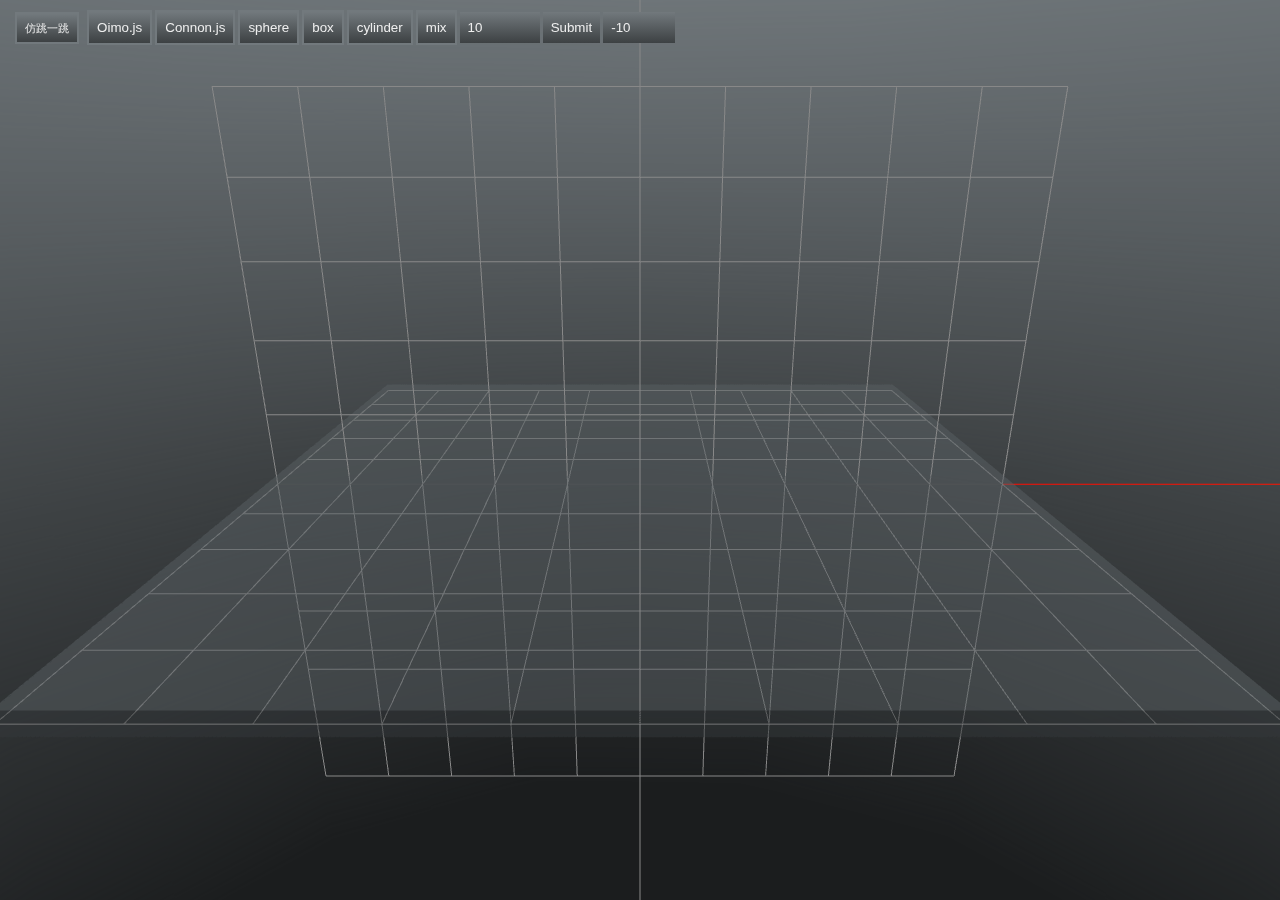
==== demo.html @ 67907a36 "cannon" ====
<!DOCTYPE html>
<html lang="en">
<head>
    <title>WEBGL物理引擎（仿跳一跳）</title>
<meta charset="utf-8">
<meta name="viewport" content="width=device-width, user-scalable=no, minimum-scale=1.0, maximum-scale=1.0">
<meta http-equiv="X-UA-Compatible" content="IE=11" />

<link rel="stylesheet" href="./css/main.css">
<script type="text/javascript" src="./js/libs/three.js"></script>
<script type="text/javascript" src="./js/libs/OrbitControls.js"></script>
<script type="text/javascript" src="./js/loaders/d3_threeD.js"></script>
<script src="./js/libs/cannon.min.js"></script>
<script src="./js/libs/oimo.min.js"></script>
<script src="./js/physics.js"></script>
</head>
<body>
<canvas id="canvas"></canvas>
<div id='interface'>
    <a href="./index.html">仿跳一跳</a>
    
    <input type="button" value="Oimo.js" onClick=go(0)>
    <input type="button" value="Connon.js" onClick=go(1)>
    <input type="button" value="sphere" onClick=populate(1)>
    <input type="button" value="box" onClick=populate(2)>
    <input type="button" value="cylinder" onClick=populate(3)>
    <input type="button" value="mix" onClick=populate(4)>
    <input type="number" name="quantity" min="10" max="2000" value="10"  id='MaxNumber'>
    <input type="submit" onClick=populate()>
    <input type="number" name="gravity" min="-20" max="20" value="-10" id='gravity' onChange=gravity() >
</div>
<div id='info'></div>
<script>
main.init();
function populate(n) {
    main.populate(n);
}
function go(n){
    main.flag=n;
    main.init();
}
</script>
</body>
</html>
---- css/main.css ----
* {  margin: 0; padding: 0; border: 0;}
body{ background-color: #3D4143; overflow: hidden; color:#EEEEEE; font-family:Arial; font-size: 11px;}
canvas{ position: absolute; top:0; left:0; pointer-events:auto; width:100%; height:100%; }
input{ margin:0; padding:8px; background:linear-gradient(#72797D , #3D4143); color:#EEEEEE; font-family:Arial;}
input[type='button'] {border: 2px solid #72797D; cursor: pointer;}
input[type='button']:hover{border: 2px solid #72797D; cursor: pointer;background: #11BBFF; color:#000000;}
#interface{ position: absolute; left:10px; top:10px; width:100%; height:20px; }
#info{ pointer-events:none; position: absolute; left:10px; top:60px; width: 400px; height: 400px; font-family:monospace;}
#link{ position: absolute; left:0; bottom:0; width:100%; height:30px; font-size:14px; word-spacing:10px; text-align:right; margin-left:-30px; font-weight:bold; }
.link{ position: absolute; left:0; bottom:0; width:100%; height:30px; font-size:14px; word-spacing:10px; text-align:right; margin-left:-30px; font-weight:bold; }
a {margin: 10px 10px;}
a:link {color: #EEEEEE; text-decoration: none;}
a:visited {color: #EEEEEE; text-decoration: none;}
a:hover {color: #11BBFF; text-decoration: none;}
a:active {color: #11BBFF; text-decoration: none;}

#ribbon{
    position: absolute; top:-50px; right:48px;
    width:30px; height:200px; background:none; 
    pointer-events:auto; cursor:pointer;
    -ms-transform: rotate(-45deg);
    -webkit-transform: rotate(-45deg);
    transform: rotate(-45deg);
}


a {
	margin: 5px;
	text-decoration: none;
  padding: 8px;
  background: linear-gradient(#72797D , #3D4143);
  color: #EEEEEE;
	font-family: Arial;
	border: 2px solid #72797D;
	cursor: pointer;
	z-index: 10;
}
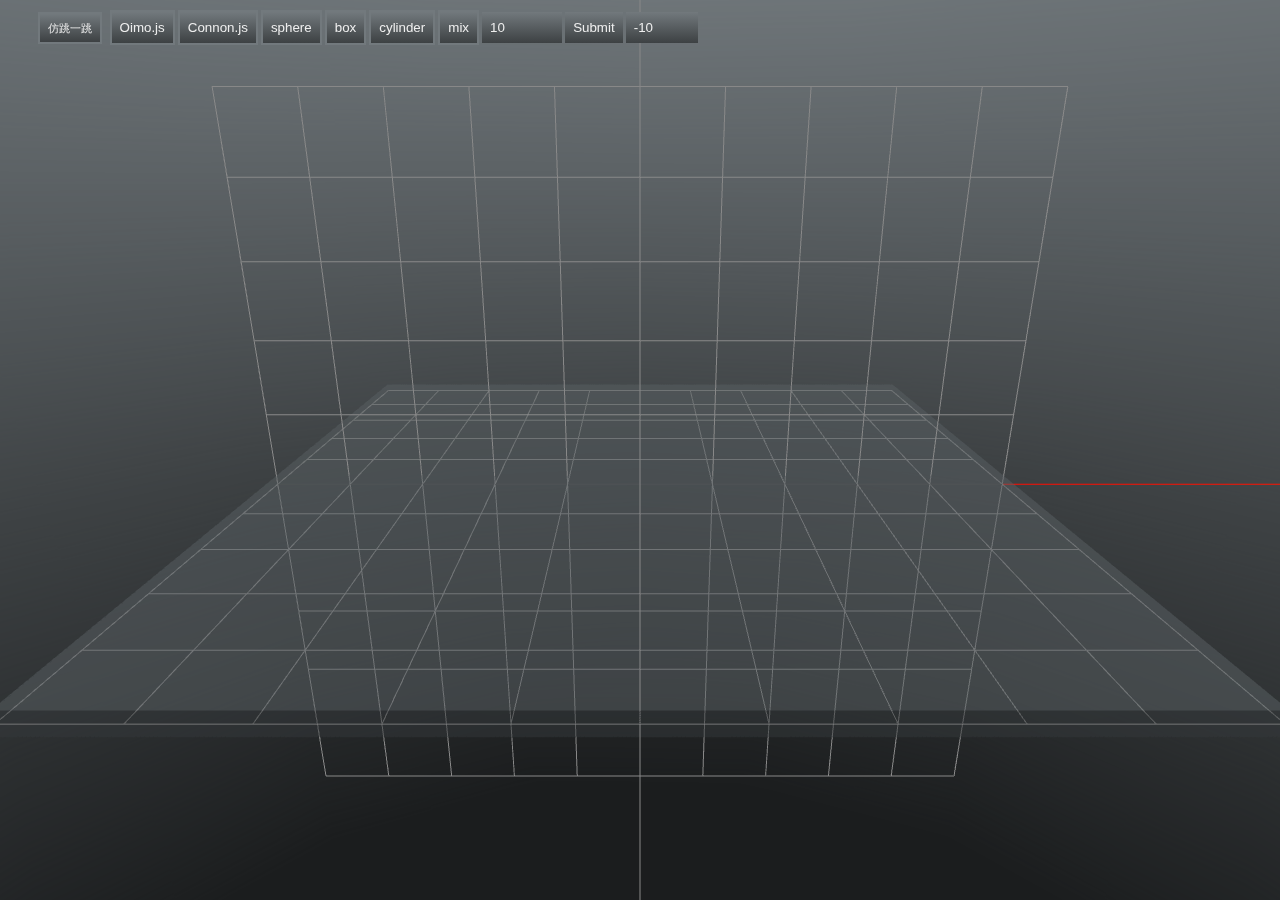
==== commit cd49e313: "'yuan'" ====
--- a/demo.html
+++ b/demo.html
@@ -17,6 +17,7 @@
 <body>
 <canvas id="canvas"></canvas>
 <div id='interface'>
+    <i class="iconfont">&#xe601;</i>
     <a href="./index.html">仿跳一跳</a>
     
     <input type="button" value="Oimo.js" onClick=go(0)>
--- a/css/main.css
+++ b/css/main.css
@@ -4,7 +4,7 @@
 input{ margin:0; padding:8px; background:linear-gradient(#72797D , #3D4143); color:#EEEEEE; font-family:Arial;}
 input[type='button'] {border: 2px solid #72797D; cursor: pointer;}
 input[type='button']:hover{border: 2px solid #72797D; cursor: pointer;background: #11BBFF; color:#000000;}
-#interface{ position: absolute; left:10px; top:10px; width:100%; height:20px; }
+#interface{ position: absolute; left:10px; top:10px; width:100%; height:20px;  z-index: 2; }
 #info{ pointer-events:none; position: absolute; left:10px; top:60px; width: 400px; height: 400px; font-family:monospace;}
 #link{ position: absolute; left:0; bottom:0; width:100%; height:30px; font-size:14px; word-spacing:10px; text-align:right; margin-left:-30px; font-weight:bold; }
 .link{ position: absolute; left:0; bottom:0; width:100%; height:30px; font-size:14px; word-spacing:10px; text-align:right; margin-left:-30px; font-weight:bold; }
@@ -34,4 +34,103 @@
 	border: 2px solid #72797D;
 	cursor: pointer;
 	z-index: 10;
+}
+
+@font-face {
+  font-family: 'iconfont';  /* project id 1106408 */
+  src: url('//at.alicdn.com/t/font_1106408_tehy5fu6mkr.eot');
+  src: url('//at.alicdn.com/t/font_1106408_tehy5fu6mkr.eot?#iefix') format('embedded-opentype'),
+  url('//at.alicdn.com/t/font_1106408_tehy5fu6mkr.woff2') format('woff2'),
+  url('//at.alicdn.com/t/font_1106408_tehy5fu6mkr.woff') format('woff'),
+  url('//at.alicdn.com/t/font_1106408_tehy5fu6mkr.ttf') format('truetype'),
+  url('//at.alicdn.com/t/font_1106408_tehy5fu6mkr.svg#iconfont') format('svg');
+}
+
+.iconfont{
+  font-family:"iconfont" !important;
+  font-size:25px;font-style:normal;
+  /* -webkit-font-smoothing: antialiased;
+  -webkit-text-stroke-width: 0.2px;
+  -moz-osx-font-smoothing: grayscale; */
+  font-weight: bold;
+  top: 5px;
+  position: relative;
+  text-shadow: 0 0 4px rgba(0,0,0,.267);
+}
+
+/* 跳一跳 */
+
+.mask{
+	display: none;
+	flex-direction: column;
+	justify-content: center;
+	align-items: center;
+	position: fixed;
+	width: 100%;
+	height: 100%;
+  background: rgba(0,0,0,0.4);
+  z-index: 3;
+}
+.content{
+	display: flex;
+	flex-direction: column;
+	align-items: center;
+	justify-content: center;
+	width: 500px;
+	height: 500px;
+	border-radius: 20px;
+	background: rgba(0,0,0,0.4);
+	border: 5px solid rgba(255,255,255,0.05);
+
+}
+.score-container{
+	color: #ffffff;
+	text-align: center;
+}
+.title{
+  font-size: 20px;
+  font-weight: bold;
+  color: rgba(255,255,255,0.6);
+}
+.score{
+	font-size: 100px;
+	font-weight: bold;
+	margin-top: 20px;
+}
+button.restart{
+	width: 200px;
+	height: 40px;
+	border-radius: 20px;
+	background: white;
+	border: none;
+  font-weight: bold;
+  font-size: 20px;
+  cursor: pointer;
+}
+button.restart:hover{
+	color:#232323;
+}
+.info{
+  margin: 20px 0;
+  position: absolute;
+  text-align: center;
+  opacity: 0.2;
+  width:100%;
+  z-index: 3;
+}
+.info a{
+  display: block;
+  font-size: 16px;
+  line-height: 28px;
+  color: #ffffff;
+  text-decoration: none;
+}
+a.title{
+  font-size: 20px;
+  font-weight: bold;
+}
+.score-gaming{
+	margin-top: 10px;
+	color: rgba(255,255,255,1);
+	font-size: 16px;
 }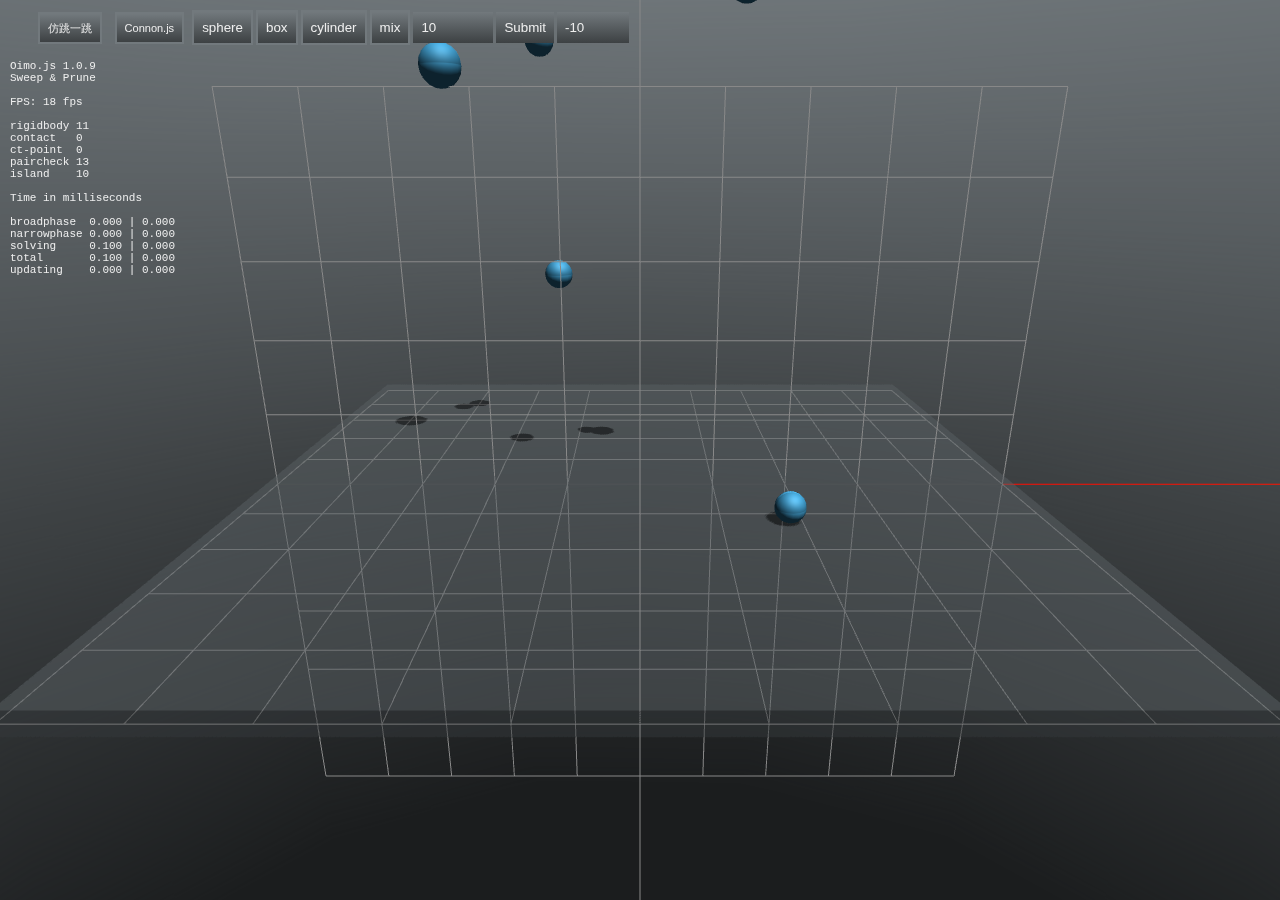
==== commit beb3fbb2: "'connom.js'" ====
--- a/demo.html
+++ b/demo.html
@@ -9,8 +9,6 @@
 <link rel="stylesheet" href="./css/main.css">
 <script type="text/javascript" src="./js/libs/three.js"></script>
 <script type="text/javascript" src="./js/libs/OrbitControls.js"></script>
-<script type="text/javascript" src="./js/loaders/d3_threeD.js"></script>
-<script src="./js/libs/cannon.min.js"></script>
 <script src="./js/libs/oimo.min.js"></script>
 <script src="./js/physics.js"></script>
 </head>
@@ -19,9 +17,7 @@
 <div id='interface'>
     <i class="iconfont">&#xe601;</i>
     <a href="./index.html">仿跳一跳</a>
-    
-    <input type="button" value="Oimo.js" onClick=go(0)>
-    <input type="button" value="Connon.js" onClick=go(1)>
+    <a href="./demo1.html">Connon.js</a>
     <input type="button" value="sphere" onClick=populate(1)>
     <input type="button" value="box" onClick=populate(2)>
     <input type="button" value="cylinder" onClick=populate(3)>
@@ -37,9 +33,14 @@
     main.populate(n);
 }
 function go(n){
-    main.flag=n;
     main.init();
 }
+
+function gravity(g){
+    nG = document.getElementById("gravity").value
+    world.gravity = new OIMO.Vec3(0, nG, 0);
+}
+
 </script>
 </body>
 </html>
--- a/css/main.css
+++ b/css/main.css
@@ -4,7 +4,7 @@
 input{ margin:0; padding:8px; background:linear-gradient(#72797D , #3D4143); color:#EEEEEE; font-family:Arial;}
 input[type='button'] {border: 2px solid #72797D; cursor: pointer;}
 input[type='button']:hover{border: 2px solid #72797D; cursor: pointer;background: #11BBFF; color:#000000;}
-#interface{ position: absolute; left:10px; top:10px; width:100%; height:20px;  z-index: 2; }
+#interface{ position: absolute; left:10px; top:10px; width:100%; height:20px;  z-index: 4; }
 #info{ pointer-events:none; position: absolute; left:10px; top:60px; width: 400px; height: 400px; font-family:monospace;}
 #link{ position: absolute; left:0; bottom:0; width:100%; height:30px; font-size:14px; word-spacing:10px; text-align:right; margin-left:-30px; font-weight:bold; }
 .link{ position: absolute; left:0; bottom:0; width:100%; height:30px; font-size:14px; word-spacing:10px; text-align:right; margin-left:-30px; font-weight:bold; }
